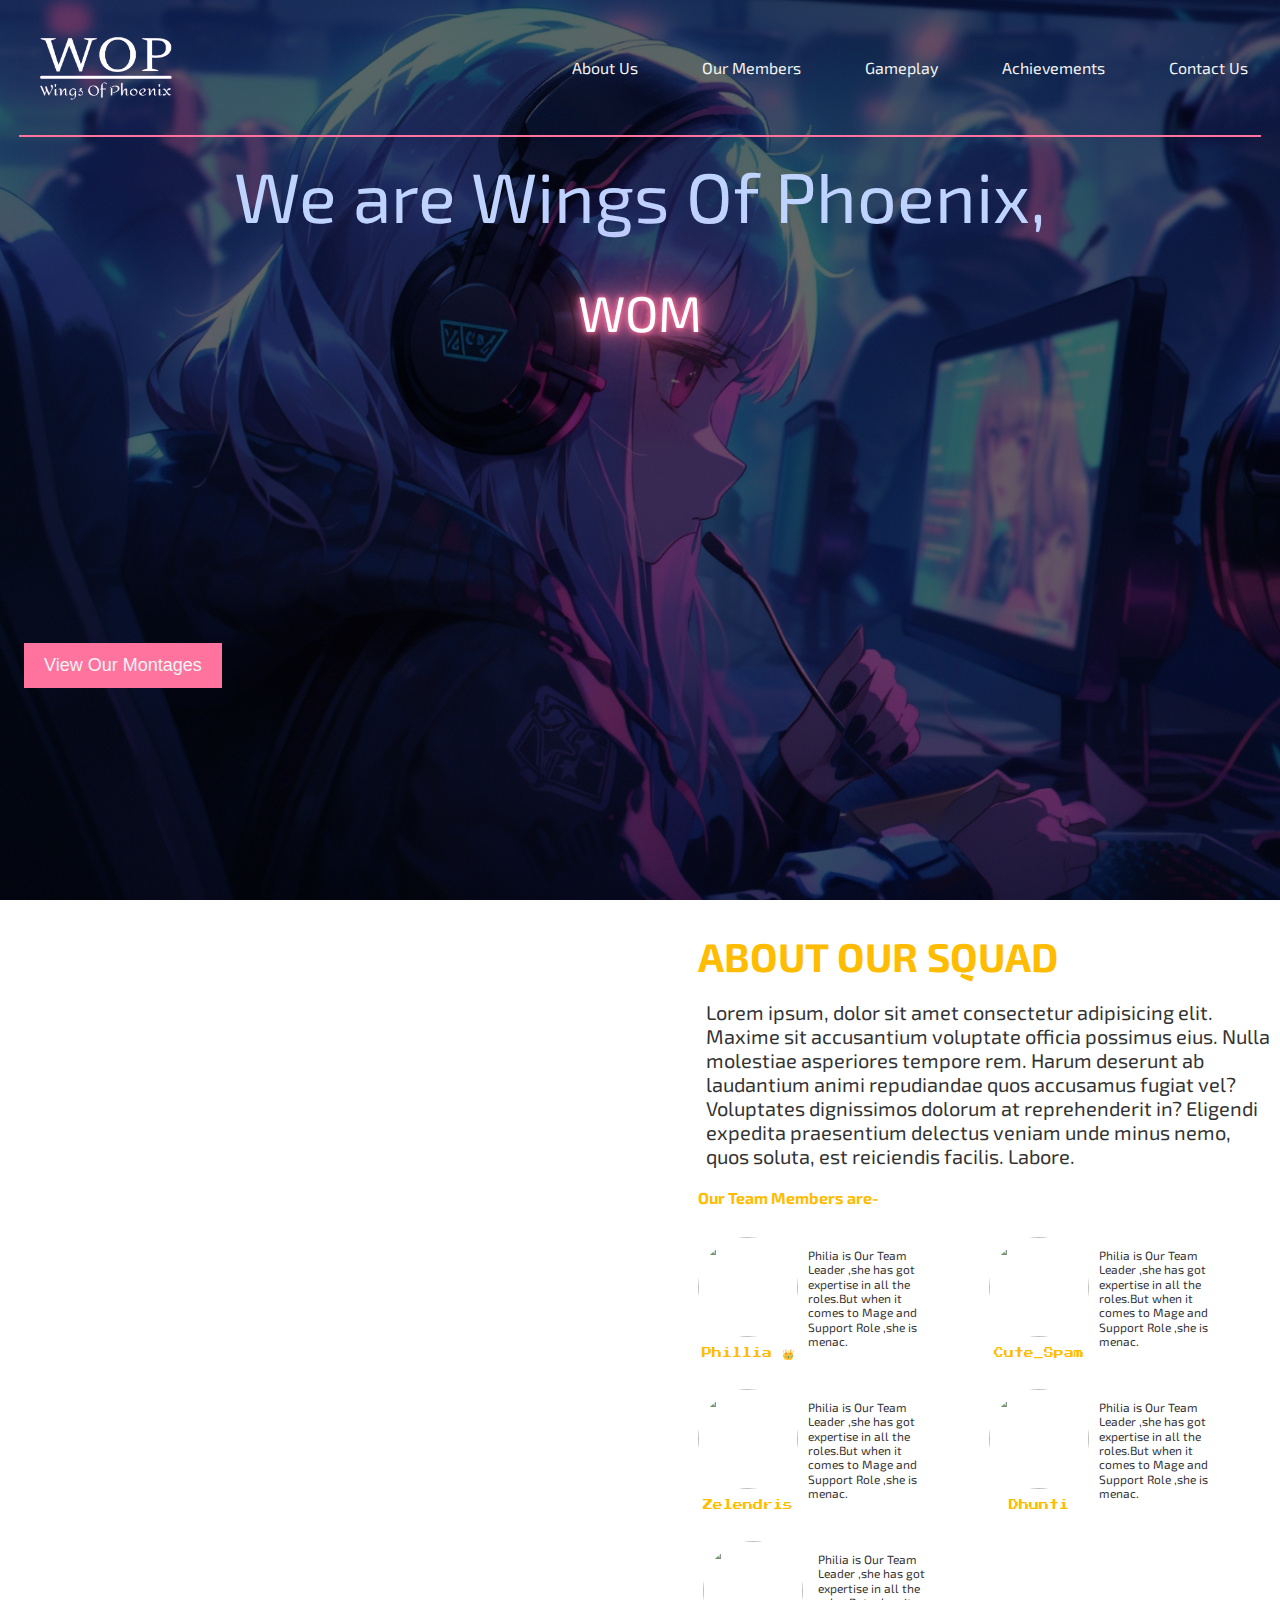
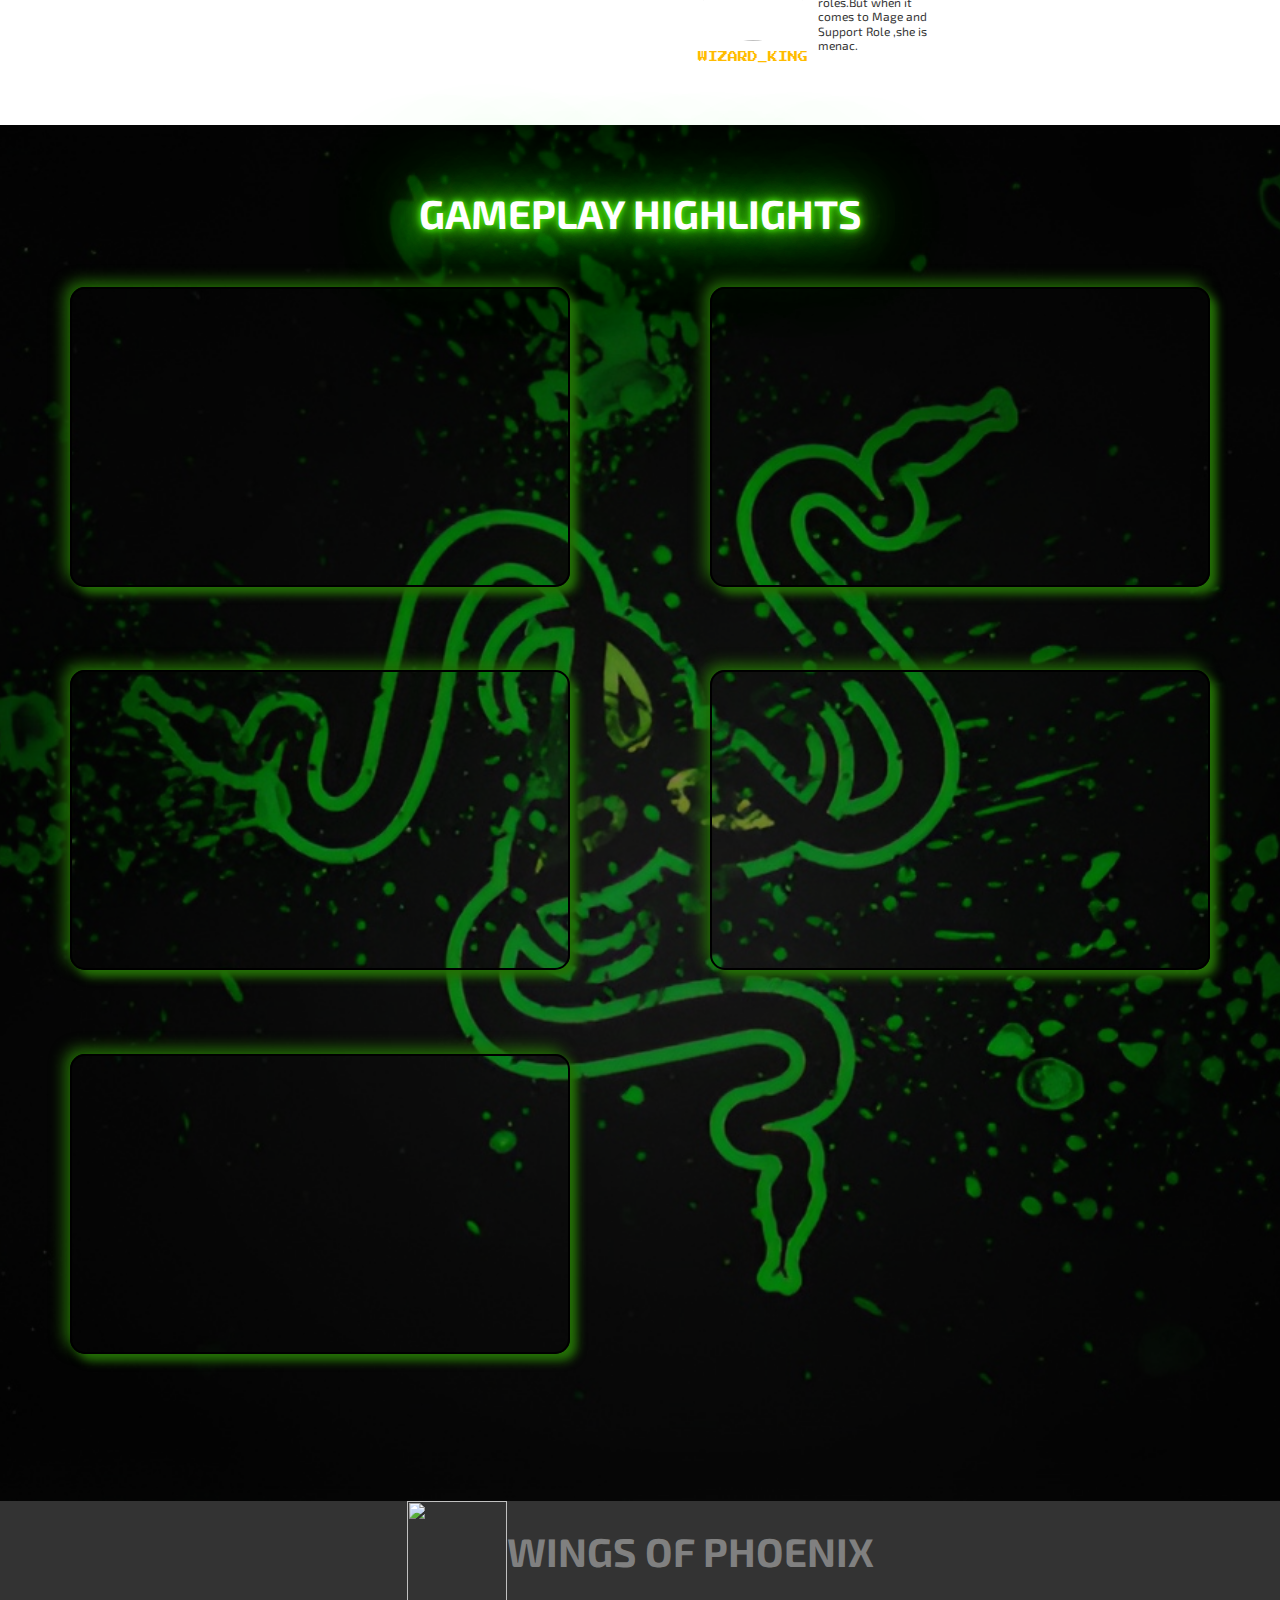
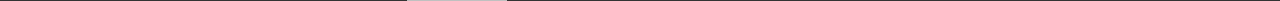
==== index.html @ ec2997da "Initia Commit" ====
<!DOCTYPE html>
<html lang="en">
  <head>
    <meta charset="UTF-8" />
    <meta name="viewport" content="width=device-width, initial-scale=1.0" />
    <title>Wings Of Phoenix | Squad</title>
    <link rel="preconnect" href="https://fonts.googleapis.com">
<link rel="preconnect" href="https://fonts.gstatic.com" crossorigin>
<link href="https://fonts.googleapis.com/css2?family=Press+Start+2P&display=swap" rel="stylesheet">
    <link rel="preconnect" href="https://fonts.googleapis.com" />
    <link rel="preconnect" href="https://fonts.gstatic.com" crossorigin />
    <link
      href="https://fonts.googleapis.com/css2?family=Exo+2:ital,wght@0,100..900;1,100..900&display=swap"
      rel="stylesheet"
    />
    <link rel="stylesheet" href="./css/main.css" />
  </head>
  <body>
    <header id="home-header">
      
      <!-- Navbar -->
      <nav id="navbar">
        <img class="logo" src="./img/logo.png" alt="" />
        <ul>
          <li><a href="index.html">About Us</a></li>
          <li><a href="team.html">Our Members</a></li>
          <li><a href="gameplay.html">Gameplay</a></li>
          <li><a href="achievements.html">Achievements</a></li>
          <li><a href="contact.html">Contact Us</a></li>
        </ul>
      </nav>
      <div class="bottom-line"></div>
      <div class="container">
      <div class="header-content txt-center py-1">
        <h1></h1>
          We are Wings Of Phoenix,<br />
          <span
            class="txt-type"
            data-wait="300"
            data-words='["WOMP","WOMP","WOMP"]'
          ></span>
          <div id="word-container" class="dynamic-words"></div>
        </h1>
        </div>
      <button class=" header-btn btn btn-primary"><a href="gameplay.html">View Our Montages</a></button>
      </div>
    </header>
    
    <!-- About Squad -->

    <section id="about-squad" class="">
    <img class="squad-img" src="../dist/img/squad-img.png" alt="">
    <div class="squad-info py-2">
      <h2>About Our Squad</span></h2>
      <p class="lead">Lorem ipsum, dolor sit amet consectetur adipisicing elit. Maxime sit accusantium voluptate officia possimus eius. Nulla molestiae asperiores tempore rem. Harum deserunt ab laudantium animi repudiandae quos accusamus fugiat vel? Voluptates dignissimos dolorum at reprehenderit in? Eligendi expedita praesentium delectus veniam unde minus nemo, quos soluta, est reiciendis facilis. Labore.</p>
      <span><h4>Our Team Members are-</h4></span>
      <ul>
        <li>
          <div class="member">
            <div class="photo-part">
              <img class='avatar' src="../dist/img/members/phillia.jpg" alt="">
              <p class="P2">Phillia &#128081;</p>
            </div>
            <div class="member-about">
            <p class="">Philia is Our Team Leader ,she has got expertise in all the roles.But when it comes to Mage and Support Role ,she is menac. </p>
            </div>
          </div>
        </li>
        <li>
          <div class="member">
            <div class="photo-part">
            <img class='avatar' src="../dist/img/members/cutespam.png" alt="">
            <p class="P2">Cute_Spam</p>
            </div>
            <div class="member-about">     
            <p class="">Philia is Our Team Leader ,she has got expertise in all the roles.But when it comes to Mage and Support Role ,she is menac. </p>
            </div>
          </div>
        </li>

        <li>
          <div class="member">
            <div class="photo-part">
            <img class='avatar' src="../dist/img/members/zelendris.png" alt="">
            <p class="P2">Zelendris</p>
            </div>
            <div class="member-about">
              
            <p class="">Philia is Our Team Leader ,she has got expertise in all the roles.But when it comes to Mage and Support Role ,she is menac. </p>
            </div>
            
          </div>
        </li>
        <li>
          <div class="member">
            <div class="photo-part">
            <img class='avatar' src="../dist/img/members/dhunti.jpg" alt="">
            <p class="P2">Dhunti</p>
            </div>
            <div class="member-about">
              
            <p class="">Philia is Our Team Leader ,she has got expertise in all the roles.But when it comes to Mage and Support Role ,she is menac. </p>
            </div>
            
          </div>
        </li>
        <li>
          <div class="member">
            <div class="photo-part">
            <img class='avatar' src="../dist/img/members/harith.jpg" alt="">
            <p class="P2">WIZARD_KING</p>
            </div>
            <div class="member-about">
              
            <p class="">Philia is Our Team Leader ,she has got expertise in all the roles.But when it comes to Mage and Support Role ,she is menac. </p>
            </div>
            
          </div>
        </li>
        
      </ul>
    </div>
    </section>

    <section id="gameplay" class="txt-center py-4">
      <h2>Gameplay Highlights</h2>
      <div class="video-gallery">
        <div class="video video-1">
          <iframe width="500" height="300" src="https://www.youtube.com/embed/FYwORBMnDmE?si=xVVviq71p9ldgNkV" title="YouTube video player" frameborder="0" allow="accelerometer; autoplay; clipboard-write; encrypted-media; gyroscope; picture-in-picture; web-share" referrerpolicy="strict-origin-when-cross-origin" allowfullscreen></iframe>
        </div>
        <div class="video video-2">
          <iframe width="500" height="300" src="https://www.youtube.com/embed/RZbvfospEC4?si=m1FLiXl_zD7plags" title="YouTube video player" frameborder="0" allow="accelerometer; autoplay; clipboard-write; encrypted-media; gyroscope; picture-in-picture; web-share" referrerpolicy="strict-origin-when-cross-origin" allowfullscreen></iframe>
        </div>
        <div class="video video-3">
          <iframe width="500" height="300" src="https://www.youtube.com/embed/0K88gphhsAA?si=9JwhmGpq8HrYM4yo" title="YouTube video player" frameborder="0" allow="accelerometer; autoplay; clipboard-write; encrypted-media; gyroscope; picture-in-picture; web-share" referrerpolicy="strict-origin-when-cross-origin" allowfullscreen></iframe>
        </div>
        <div class="video video-4">
          <iframe width="500" height="300" src="https://www.youtube.com/embed/B8sRJBExV7A?si=vDv0Y0uX50yBOn2a" title="YouTube video player" frameborder="0" allow="accelerometer; autoplay; clipboard-write; encrypted-media; gyroscope; picture-in-picture; web-share" referrerpolicy="strict-origin-when-cross-origin" allowfullscreen></iframe>
        </div>
        <div class="video video-5">
          <iframe width="500" height="300" src="https://www.youtube.com/embed/rzkchbwih7g?si=2P7-VhDocUWkC5_1" title="YouTube video player" frameborder="0" allow="accelerometer; autoplay; clipboard-write; encrypted-media; gyroscope; picture-in-picture; web-share" referrerpolicy="strict-origin-when-cross-origin" allowfullscreen></iframe>
        </div>
      </div>
     
    </section>

    <footer>
      <img src="../dist/img/logo5.png" alt="" />
      <h2>Wings Of Phoenix</h2>
    </footer>
    <!-- TypeEffect Script -->
    <script src="./js/typewriter.js"></script>
  </body>
</html>
---- css/main.css ----
* {
  margin: 0;
  padding: 0;
  box-sizing: border-box; }

body {
  line-height: 1.2;
  font-family: "Exo 2", sans-serif;
  color: #f4f4f4; }

h1,
h2 {
  text-transform: uppercase;
  color: #ffbc00;
  font-size: 40px; }

li {
  list-style: none; }

.logo {
  width: 200px;
  height: 110px; }

a {
  text-decoration: none;
  color: #f4f4f4; }

.bottom-line {
  height: 2px;
  width: 97%;
  display: block;
  margin: 0 auto 0 auto;
  background: #ff739e; }

.txt-center {
  text-align: center; }

span {
  color: #ffbc00; }

.py-1 {
  padding: 16px 0; }

.py-2 {
  padding: 32px 0; }

.py-3 {
  padding: 48px 0; }

.py-4 {
  padding: 64px 0; }

.my-1 {
  margin: 16px 0; }

.my-2 {
  margin: 32px 0; }

.my-3 {
  margin: 48px 0; }

.my-4 {
  margin: 64px 0; }

.px-1 {
  padding: 0 8px; }

.px-2 {
  padding: 0 12px; }

.px-3 {
  padding: 0 18px; }

.px-4 {
  padding: 0 20px; }

.btn {
  padding: 12px 20px;
  margin: 2px auto;
  font-size: 18px;
  background: #333;
  color: #ccc;
  border: none; }

.btn-primary {
  background: #ff739e;
  transition: opacity 0.5s; }
  .btn-primary:hover {
    opacity: 0.75; }

.container {
  padding: 0rem 1.5rem;
  margin: auto; }

.lead {
  font-size: 20px;
  margin: 10px auto;
  padding: 10px 8px; }

span {
  color: #ffbc00; }

.P2 {
  color: #ffbc00;
  font-family: "Press Start 2P", system-ui;
  margin-top: 10px;
  font-size: 10px; }

.overlay-button {
  position: absolute;
  color: white;
  /* Adjust text color */
  /* Adjust font size */
  z-index: 1;
  /* Ensure the text is above the video */
  padding: 10px 5px;
  border: none; }

.items {
  position: relative;
  display: grid;
  grid-template-columns: repeat(2, 1fr);
  grid-gap: 50px;
  margin: 0 50px 0 50px; }
  .items::before {
    position: absolute;
    content: "";
    top: 0;
    bottom: 0;
    left: calc(49.6% + 0px);
    width: 7px;
    background-color: #36454f;
    box-shadow: 0 0 10px #36454f, 0 0 20px #36454f, 0 0 30px #36454f, 0 0 40px #36454f;
    /* Creates the neon glow effect */ }

.item {
  position: relative;
  overflow: hidden;
  box-shadow: 5px 5px 10px #36454f, -2.5px -2.5px 5px #36454f; }
  .item img {
    width: 100%;
    height: 100%;
    position: relative; }
  .item::after {
    position: absolute;
    content: "";
    top: 0;
    left: 0;
    width: 100%;
    height: 100%;
    background-color: #36454f;
    display: block;
    opacity: 0.9;
    transform: scale(2) translateX(-75%) translateY(-75%) rotate(-28deg);
    transition: transform 3s cubic-bezier(0.2, 1, 0.3, 1); }
  .item:focus:after, .item:hover:after, .item:active:after {
    transform: scale(2) translateX(0) translateY(0) rotate(-28deg); }
  .item:focus img,
  .item:hover img,
  .item:active img {
    transform: scale(1.3); }
  .item:focus .item-text,
  .item:hover .item-text,
  .item:active .item-text {
    opacity: 1;
    transform: translateY(0); }
  .item .item-text {
    position: absolute;
    top: 0;
    left: 0;
    right: 0;
    bottom: 0;
    opacity: 0;
    text-align: center;
    z-index: 1;
    color: #fff;
    transform: translateY(-20%);
    transition: opacity 500ms cubic-bezier(0.2, 1, 0.3, 1), transform 500ms cubic-bezier(0.2, 1, 0.3, 1);
    transition-delay: 300ms; }
  .item .text-wrap {
    position: absolute;
    width: 100%;
    top: 50%;
    transform: translateY(-50%); }
    .item .text-wrap h2 {
      font-family: "Dancing Script", cursive;
      font-weight: bold; }

#home-header {
  background: rgba(0, 0, 0, 0.6);
  height: 100vh;
  position: relative; }
  #home-header::before {
    content: "";
    position: absolute;
    top: 0;
    left: 0;
    width: 100%;
    height: 100%;
    background: url("../img/showcase.jpg") no-repeat center center/cover;
    z-index: -1; }
  #home-header #navbar {
    height: 15vh;
    display: flex;
    align-items: center;
    justify-content: space-between; }
    #home-header #navbar ul {
      display: flex;
      flex-direction: row;
      align-items: center;
      justify-content: space-between; }
      #home-header #navbar ul li {
        padding: 1.8rem 2rem; }
        #home-header #navbar ul li:hover {
          background: #ff739e; }
  #home-header .container .header-content {
    height: 500px;
    font-size: 70px;
    color: #bfd3ff; }
    #home-header .container .header-content #word-container {
      color: white !important;
      text-shadow: 0 0 5px #ff739e, 0 0 10px #ff739e, 0 0 20px #ff739e, 0 0 40px #ff739e, 0 0 80px #ff739e, 0 0 120px #ff739e !important;
      margin-top: 50px;
      line-height: 1;
      padding: 0; }
  #home-header .container .header-btn {
    margin: 6px auto; }

#about {
  display: flex;
  justify-content: space-evenly; }
  #about img.squad-img {
    width: 100%;
    height: 750px;
    border-right: 4px solid #ffbc00; }
  #about-squad {
    display: grid;
    grid-template-columns: 1.2fr 1fr;
    color: #333; }
    #about-squad ul {
      display: grid;
      grid-template-columns: repeat(2, 1fr);
      margin-top: 30px; }
      #about-squad ul li {
        margin-bottom: 30px;
        margin-right: 50px; }
    #about-squad .member {
      display: grid;
      grid-template-columns: 1fr 2fr;
      grid-gap: 10px; }
      #about-squad .member .photo-part {
        display: flex;
        flex-direction: column;
        justify-content: center;
        align-items: center; }
        #about-squad .member .photo-part .avatar {
          width: 100px;
          height: 100px;
          border-radius: 50%; }
      #about-squad .member .member-about {
        font-size: 12px;
        align-self: center;
        justify-self: center; }

#gameplay {
  background: rgba(3, 3, 3, 0.5);
  position: relative; }
  #gameplay h2 {
    color: white !important;
    text-shadow: 0 0 5px #48e10c, 0 0 10px #48e10c, 0 0 20px #48e10c, 0 0 40px #48e10c, 0 0 80px #48e10c, 0 0 120px #48e10c !important; }
  #gameplay:before {
    content: "";
    position: absolute;
    top: 0;
    left: 0;
    width: 100%;
    height: 100%;
    background: url("../img/gameplay/razer.jpg") no-repeat center center/cover;
    z-index: -1; }
  #gameplay .video-gallery {
    margin-top: 50px;
    display: grid;
    grid-template-columns: repeat(2, 1fr); }
    #gameplay .video-gallery .video {
      margin-bottom: 80px; }
      #gameplay .video-gallery .video iframe {
        border: 2px solid black;
        border-radius: 15px;
        box-shadow: 7px 7px 10px #247006, -5px -5px 15px #247006; }

#inner-header {
  height: 15vh;
  background: url("../img/showcase.jpg") no-repeat 50% 40%/cover; }
  #inner-header #navbar {
    display: flex;
    justify-content: space-between;
    align-items: center; }
    #inner-header #navbar ul {
      display: flex; }
      #inner-header #navbar ul li {
        padding: 1.8rem 2rem; }
        #inner-header #navbar ul li:hover {
          background: #ff739e; }

#members .video-background {
  position: relative;
  height: 90vh;
  width: 100%;
  /* Ensures the container takes full width */
  overflow: hidden;
  /* Hides any overflow */ }
  #members .video-background button.unmute {
    position: absolute;
    bottom: 5.9%;
    /* Adjust as needed for vertical position */
    left: 50%;
    /* Centers the button horizontally */
    transform: translateX(-50%);
    /* Adjusts for the button's width to center it */
    padding: 10px 20px; }

#members .overlay-text {
  position: absolute;
  top: 50%;
  left: 50%;
  transform: translate(-50%, -50%);
  color: white;
  /* Adjust text color */
  font-size: 3rem;
  /* Adjust font size */
  text-shadow: 0 0 5px #ffbc00, 0 0 10px #ffbc00, 0 0 20px #ffbc00, 0 0 40px #ffbc00, 0 0 80px #ffbc00, 0 0 120px #ffbc00;
  /* Add a shadow for readability */
  z-index: 1;
  /* Ensure the text is above the video */
  text-align: center; }

#members .overlay-button {
  position: absolute;
  top: 60%;
  left: 50%;
  transform: translate(-50%, -60%);
  color: white;
  /* Adjust text color */
  /* Adjust font size */
  z-index: 1;
  /* Ensure the text is above the video */ }

#members .video-background video {
  position: absolute;
  top: 0;
  left: 0;
  width: 100vw;
  /* Matches viewport width to prevent overflow */
  height: 100%;
  /* Ensures full height */
  object-fit: cover;
  /* Ensures the video fills the container */
  z-index: -1; }

#members .members-info ul {
  display: grid;
  grid-template-columns: 1fr;
  flex-direction: column;
  grid-gap: 20px; }
  #members .members-info ul li:has(> ul) {
    position: relative;
    background-color: rgba(0, 0, 0, 0.6);
    color: red;
    padding: 30px; }
    #members .members-info ul li:has(> ul):nth-child(1)::before {
      content: "";
      position: absolute;
      top: 0;
      left: 0;
      width: 100%;
      height: 100%;
      z-index: -1;
      background: url("../img/members/kagura.png") no-repeat center center/cover; }
    #members .members-info ul li:has(> ul):nth-child(2)::before {
      content: "";
      position: absolute;
      top: 0;
      left: 0;
      width: 100%;
      height: 100%;
      z-index: -1;
      background: url("../img/members/hanabi.jpeg") no-repeat center center/cover; }
    #members .members-info ul li:has(> ul):nth-child(3)::before {
      content: "";
      position: absolute;
      top: 0;
      left: 0;
      width: 100%;
      height: 100%;
      z-index: -1;
      background: url("../img/members/martis.jpg") no-repeat center center/cover; }
    #members .members-info ul li:has(> ul):nth-child(4) ::before {
      content: "";
      position: absolute;
      top: 0;
      left: 0;
      width: 100%;
      height: 100%;
      z-index: -1;
      background: url("../img/members/dyroth.jpg") no-repeat center center/cover; }
    #members .members-info ul li:has(> ul):nth-child(5)::before {
      content: "";
      position: absolute;
      top: 0;
      left: 0;
      width: 100%;
      height: 100%;
      z-index: -1;
      background: url("../img/members/harith -hero.jpg") no-repeat center center/cover; }
    #members .members-info ul li:has(> ul) ul {
      display: flex;
      flex-direction: column; }
      #members .members-info ul li:has(> ul) ul li {
        padding: 10px; }
    #members .members-info ul li:has(> ul) img.avatar {
      width: 200px;
      height: 200px;
      border-radius: 50%; }
    #members .members-info ul li:has(> ul) img.hero {
      display: none;
      visibility: hidden;
      width: 100%;
      height: auto;
      display: block;
      object-fit: cover; }

#contact {
  background: rgba(0, 0, 0, 0.6);
  height: 100vh;
  position: relative; }
  #contact::before {
    content: "";
    position: absolute;
    top: 0;
    left: 0;
    width: 100%;
    height: 100%;
    background: url("../img/contact/join_us.webp") no-repeat center center/cover;
    z-index: -1; }
  #contact form {
    display: flex;
    flex-direction: column;
    align-items: center; }
    #contact form input {
      display: block;
      opacity: 0.6;
      width: 50%;
      padding: 15px 5px;
      margin-bottom: 40px; }
    #contact form button[type="submit"] {
      margin-top: 45px; }

.video-container {
  overflow: hidden;
  width: 100%;
  height: 100vh;
  position: relative; }
  .video-container #video-embed-container {
    position: absolute;
    top: 50%;
    left: 50%;
    transform: translate(-50%, -50%);
    z-index: 4; }
    .video-container #video-embed-container #video-embed {
      max-width: 100%;
      width: 560px;
      height: 315px;
      z-index: 10; }
  .video-container .prev-arrow,
  .video-container .next-arrow {
    position: absolute;
    top: 50%;
    transform: translateY(-50%);
    cursor: pointer;
    z-index: 2; }
  .video-container .prev-arrow {
    left: 0; }
  .video-container .next-arrow {
    right: 0; }
  .video-container video {
    position: absolute;
    width: 100%;
    height: 100%;
    top: 0;
    left: 0;
    object-fit: cover; }
  .video-container .overlay {
    position: absolute;
    top: 0;
    left: 0;
    width: 100%;
    height: 100%;
    background: rgba(0, 0, 0, 0.3);
    z-index: 1; }
  .video-container .overlay-button {
    bottom: 15%;
    left: 0; }

#stats {
  position: relative;
  width: 100%;
  background: rgba(0, 0, 0, 0.6); }
  #stats:before {
    position: absolute;
    content: "";
    top: 0;
    left: 0;
    width: 100%;
    height: 100%;
    background: url("../img/achievements/trophy.png") no-repeat center center/cover;
    z-index: -1; }
  #stats img.squad {
    width: 500px;
    height: 300px;
    opacity: 0.9;
    box-shadow: 5px 5px 10px black, -2px -2px 5px black; }

footer {
  background: #333;
  height: 12vh;
  display: flex;
  align-items: center;
  justify-content: center;
  height: 100%; }
  footer h2 {
    color: gray; }
  footer img {
    display: block;
    height: 100px;
    width: 100px; }
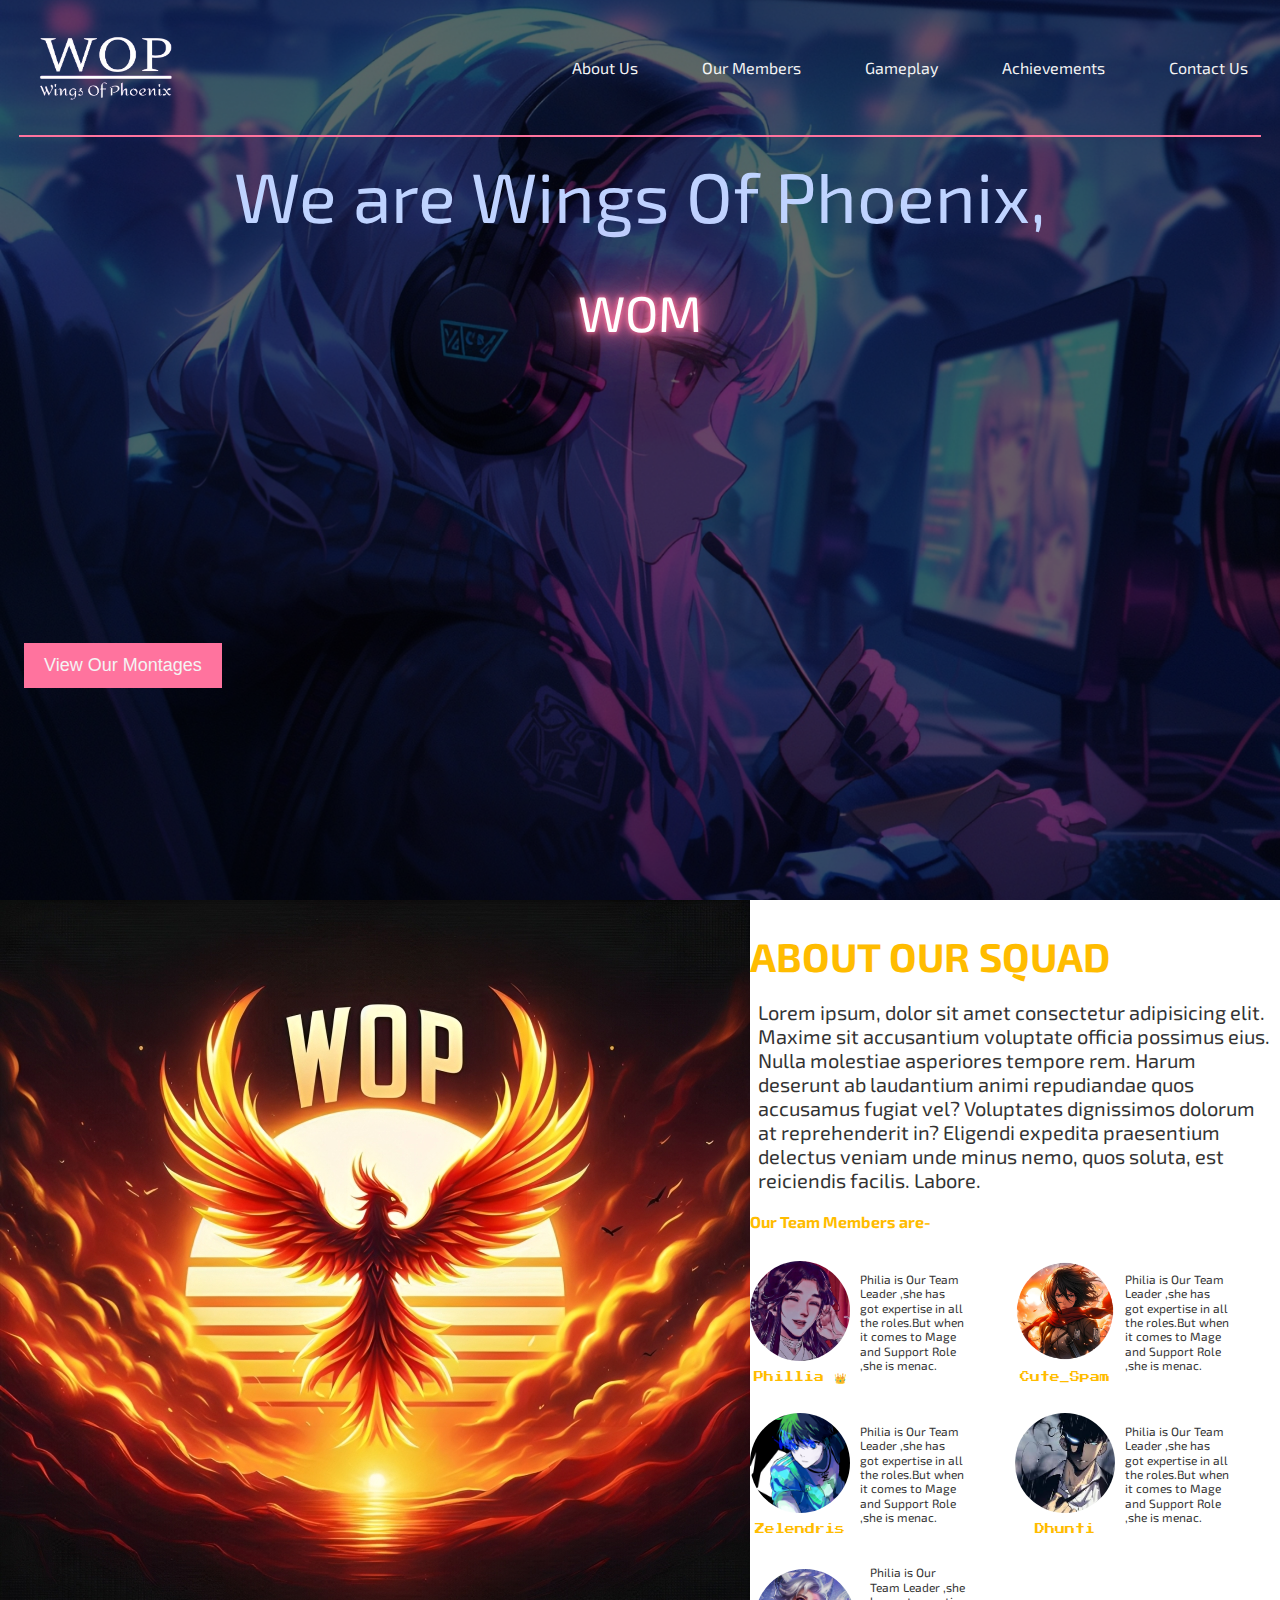
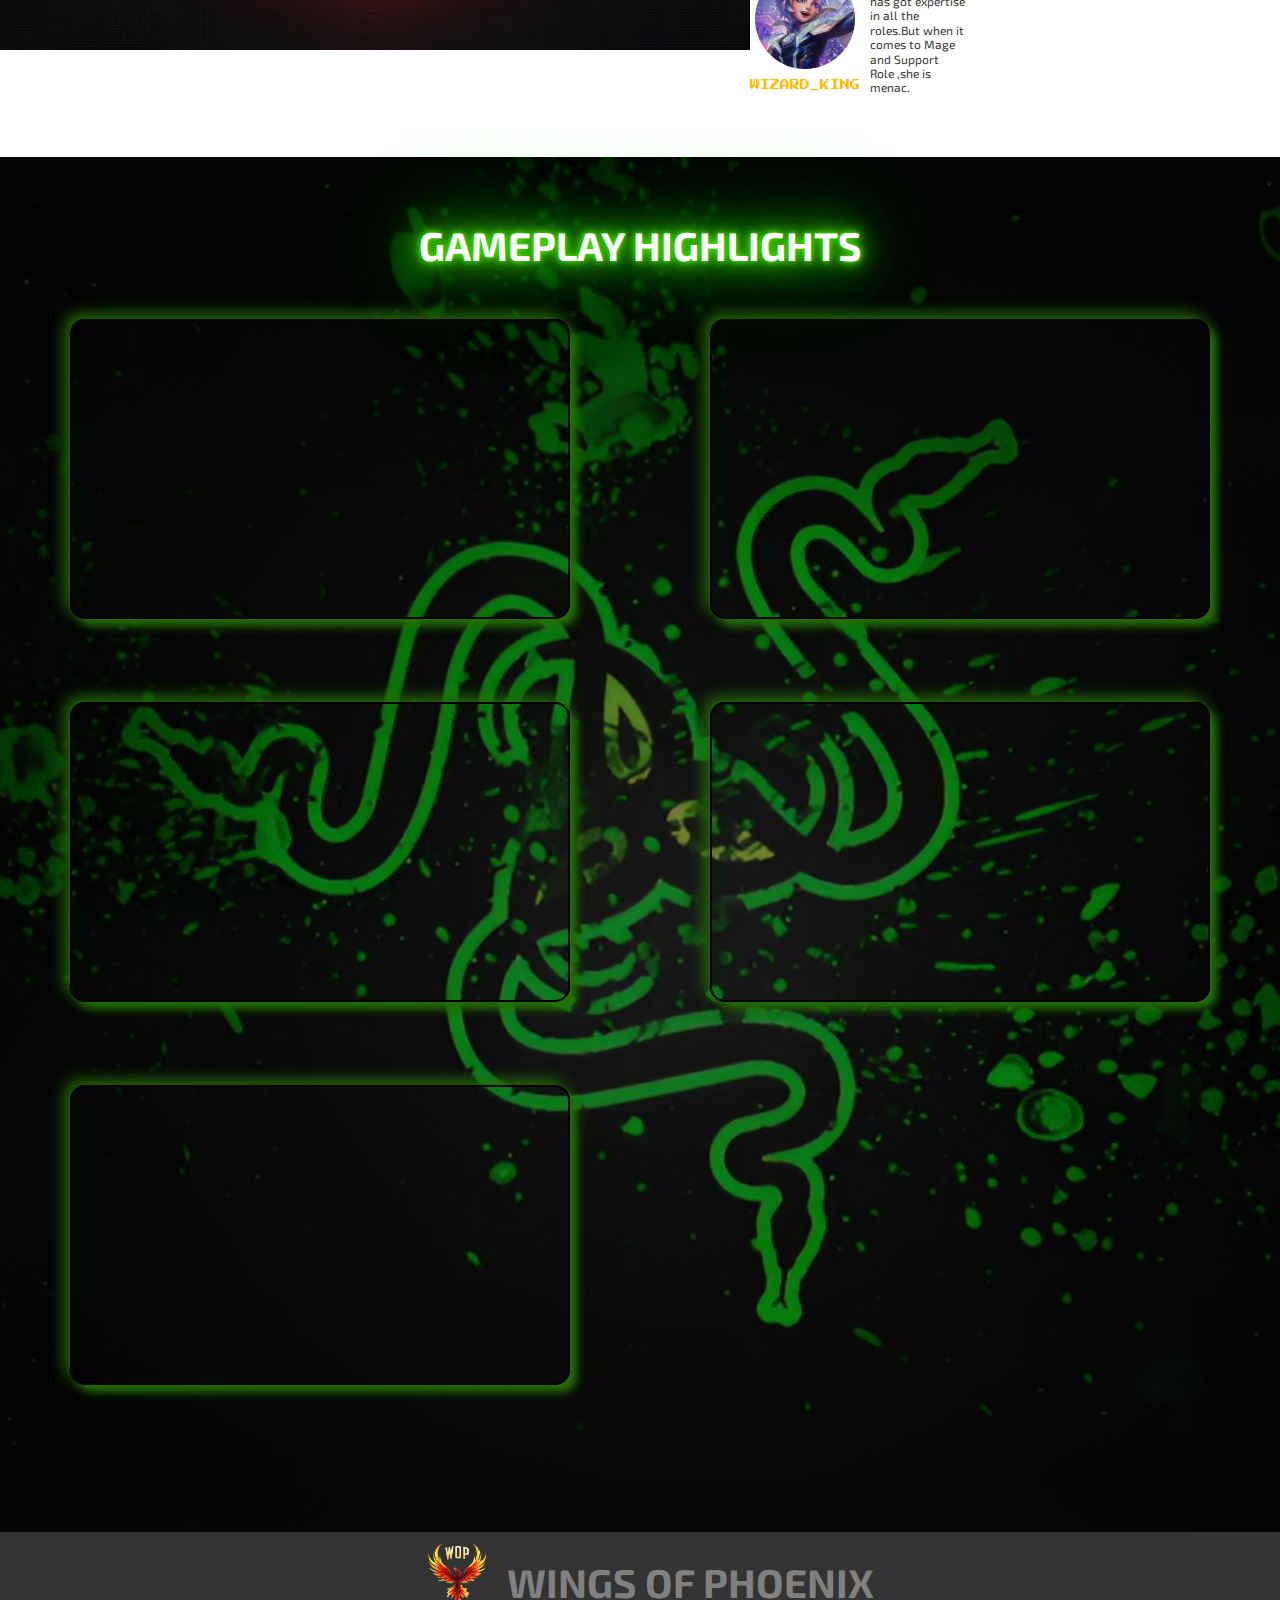
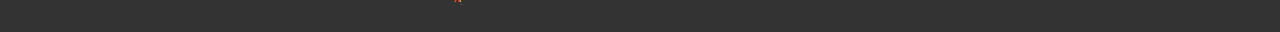
==== commit 8eac7fef: "Update index.html" ====
--- a/index.html
+++ b/index.html
@@ -49,7 +49,7 @@
     <!-- About Squad -->
 
     <section id="about-squad" class="">
-    <img class="squad-img" src="../dist/img/squad-img.png" alt="">
+    <img class="squad-img" src="./img/squad-img.png" alt="">
     <div class="squad-info py-2">
       <h2>About Our Squad</span></h2>
       <p class="lead">Lorem ipsum, dolor sit amet consectetur adipisicing elit. Maxime sit accusantium voluptate officia possimus eius. Nulla molestiae asperiores tempore rem. Harum deserunt ab laudantium animi repudiandae quos accusamus fugiat vel? Voluptates dignissimos dolorum at reprehenderit in? Eligendi expedita praesentium delectus veniam unde minus nemo, quos soluta, est reiciendis facilis. Labore.</p>
@@ -58,7 +58,7 @@
         <li>
           <div class="member">
             <div class="photo-part">
-              <img class='avatar' src="../dist/img/members/phillia.jpg" alt="">
+              <img class='avatar' src="./img/members/phillia.jpg" alt="">
               <p class="P2">Phillia &#128081;</p>
             </div>
             <div class="member-about">
@@ -69,7 +69,7 @@
         <li>
           <div class="member">
             <div class="photo-part">
-            <img class='avatar' src="../dist/img/members/cutespam.png" alt="">
+            <img class='avatar' src="./img/members/cutespam.png" alt="">
             <p class="P2">Cute_Spam</p>
             </div>
             <div class="member-about">     
@@ -81,7 +81,7 @@
         <li>
           <div class="member">
             <div class="photo-part">
-            <img class='avatar' src="../dist/img/members/zelendris.png" alt="">
+            <img class='avatar' src="./img/members/zelendris.png" alt="">
             <p class="P2">Zelendris</p>
             </div>
             <div class="member-about">
@@ -94,7 +94,7 @@
         <li>
           <div class="member">
             <div class="photo-part">
-            <img class='avatar' src="../dist/img/members/dhunti.jpg" alt="">
+            <img class='avatar' src="./img/members/dhunti.jpg" alt="">
             <p class="P2">Dhunti</p>
             </div>
             <div class="member-about">
@@ -107,7 +107,7 @@
         <li>
           <div class="member">
             <div class="photo-part">
-            <img class='avatar' src="../dist/img/members/harith.jpg" alt="">
+            <img class='avatar' src="./img/members/harith.jpg" alt="">
             <p class="P2">WIZARD_KING</p>
             </div>
             <div class="member-about">
@@ -145,7 +145,7 @@
     </section>
 
     <footer>
-      <img src="../dist/img/logo5.png" alt="" />
+      <img src="./img/logo5.png" alt="" />
       <h2>Wings Of Phoenix</h2>
     </footer>
     <!-- TypeEffect Script -->
